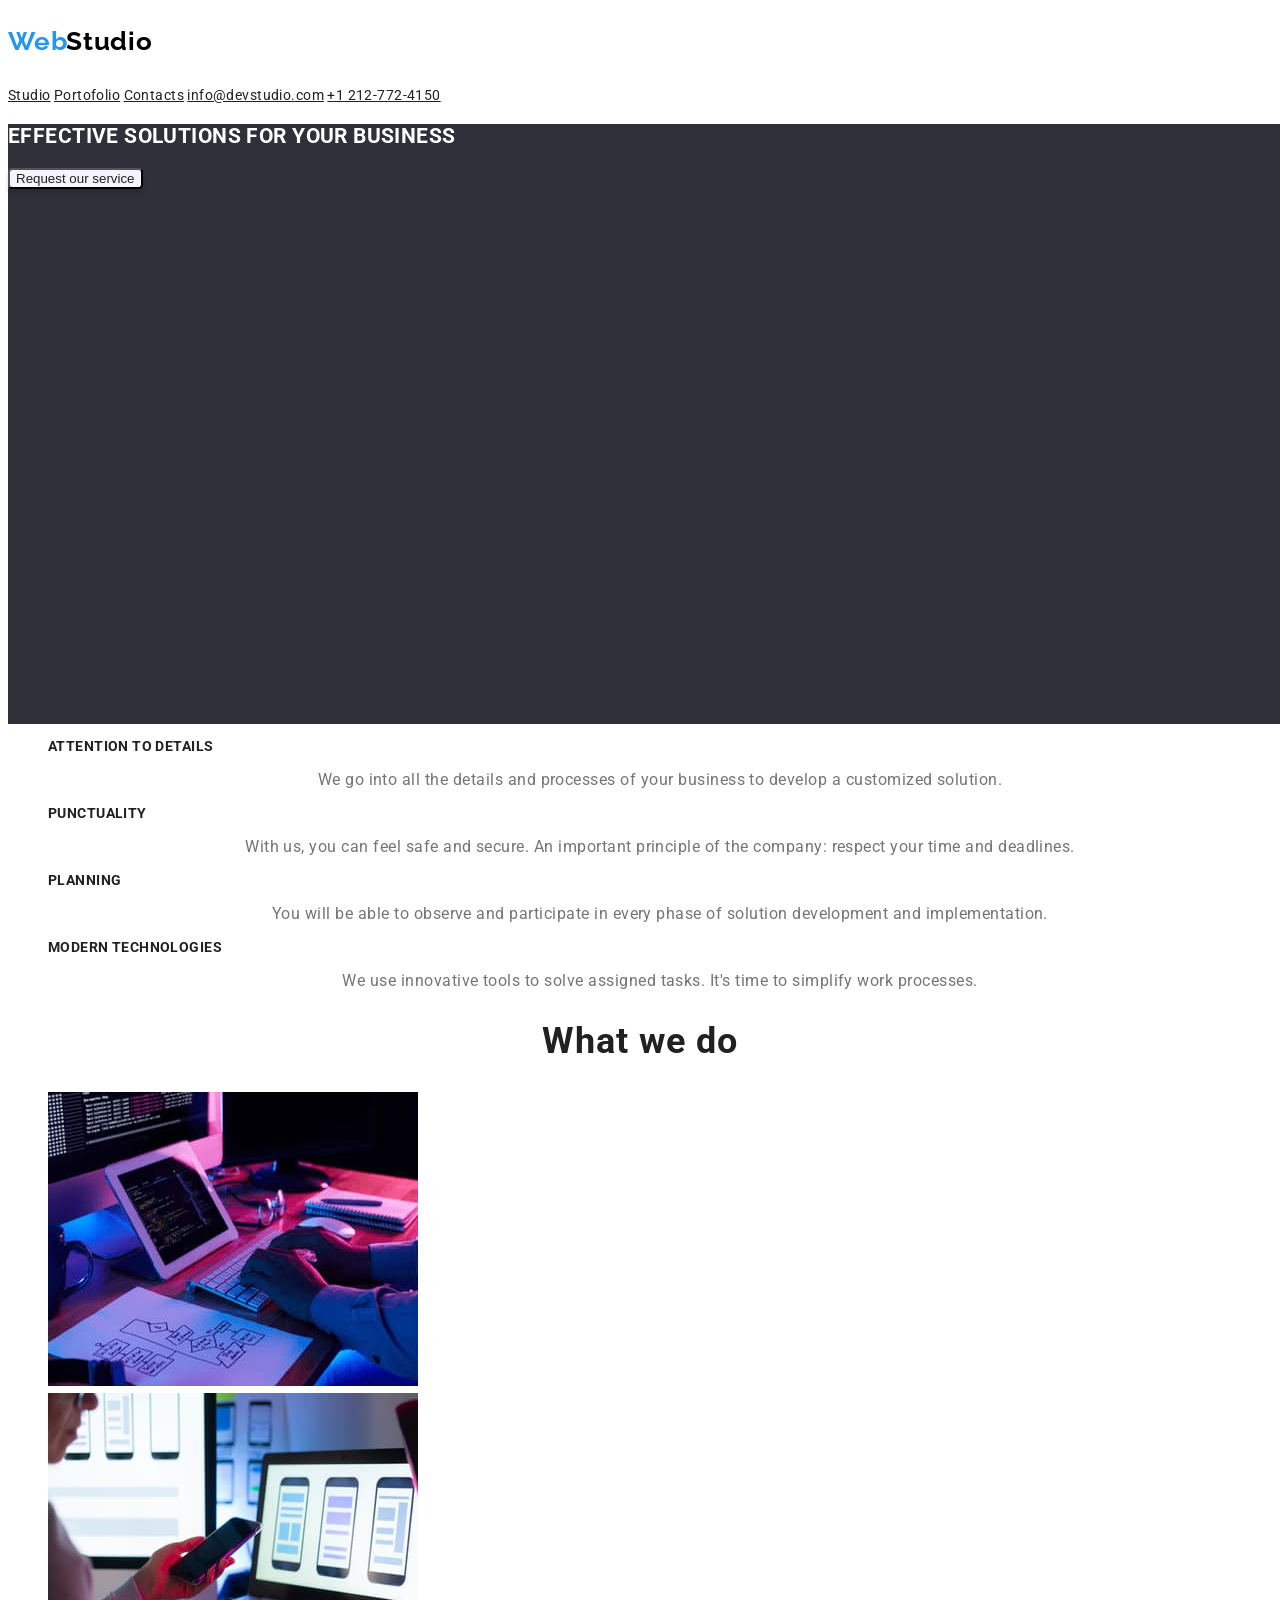
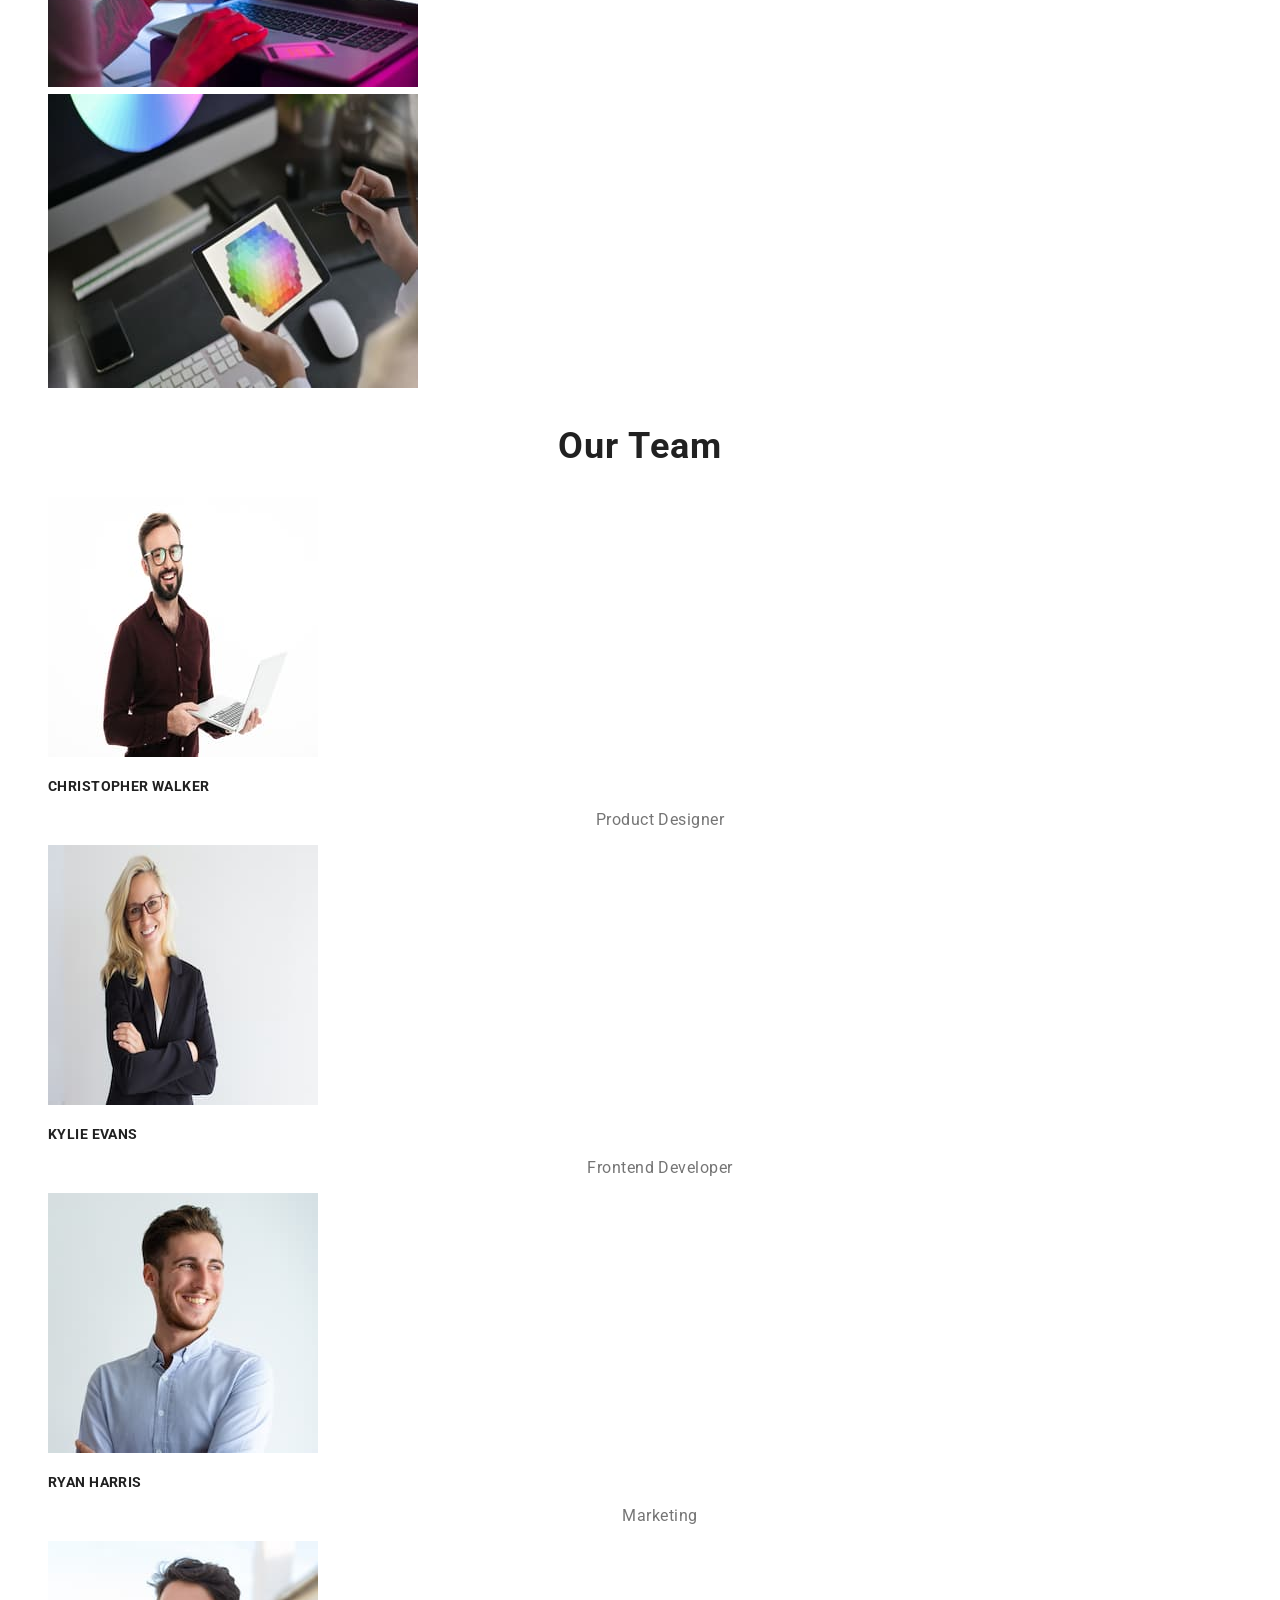
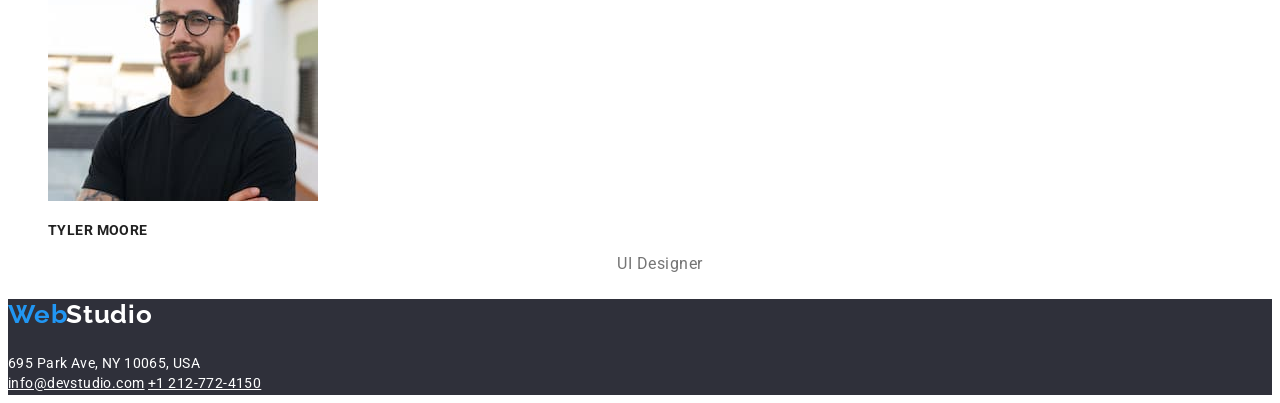
==== index.html @ c29b694b "add css files" ====
<!DOCTYPE html>
<html lang="en">
  <head>
    <meta charset="UTF-8" />
    <meta name="viewport" content="width=device-width, initial-scale=1.0" />
    <title>WebStudio</title>
    <link rel="stylesheet" href="./CSS/style.css" />
    <link rel="preconnect" href="https://fonts.googleapis.com" />
    <link rel="preconnect" href="https://fonts.gstatic.com" crossorigin />
    <link
      href="https://fonts.googleapis.com/css2?family=Roboto:wght@400;500;700;900&display=swap"
      rel="stylesheet"
    />
    <link rel="preconnect" href="https://fonts.googleapis.com" />
    <link rel="preconnect" href="https://fonts.gstatic.com" crossorigin />
    <link
      href="https://fonts.googleapis.com/css2?family=Raleway:wght@700&family=Roboto:wght@400;500;700;900&display=swap"
      rel="stylesheet"
    />
    <link rel="preconnect" href="https://fonts.googleapis.com" />
    <link rel="preconnect" href="https://fonts.gstatic.com" crossorigin />
  </head>

  <!--Top-line-section  -->
  <body>
    <header>
        <h3 class="logo">
          <span class="first-child"> Web </span>
          <span class="last-child">Studio </span>
        </h3>
      <nav class="nav-link"></nav>
        <a class="link" href="./index.html">Studio</a>
        <a class="link" href="./portofolio.html">Portofolio</a>
        <a class="link" href="#">Contacts</a>

        <a class="link" href="#">info@devstudio.com</a>
        <a class="link" href="+1212-772-4150"> +1 212-772-4150 </a>
      </nav>
    </header>

    <main>
      <section class="content-box">
        <h1 id="title" style="color: rgba(255, 255, 255, 1);">EFFECTIVE SOLUTIONS FOR YOUR BUSINESS</h1>
        <button type="button" class="button-service" style="color:rgba(33, 33, 33, 1);" >
          Request our service
        </button>
      </section>

      <!-- What-we-do-Section -->
      <section>
        <ul class="about-us">
          <li>
            <h3 class="list-title">ATTENTION TO DETAILS</h3>
            <p class="text" >
              We go into all the details and processes of your business to
              develop a customized solution.
            </p>
          </li>
          <li>
            <h3 class="list-title">PUNCTUALITY</h3>
            <p class="text">
              With us, you can feel safe and secure. An important principle of
              the company: respect your time and deadlines.
            </p>
          </li>
          <li>
            <h3 class="list-title">PLANNING</h3>
            <p class="text">
              You will be able to observe and participate in every phase of
              solution development and implementation.
            </p>
          </li>
          <li>
            <h3 class="list-title">MODERN TECHNOLOGIES</h3>
            <p class="text">
              We use innovative tools to solve assigned tasks. It's time to
              simplify work processes.
            </p>
          </li>
        </ul>
      </section>
      <section>
        <h2 class="subtitle">What we do</h2>
        <ul>
          <li>
            <img
              src="./images/box.1.jpg"
              alt="programmer"
              width="370"
              height="294"
            />
          </li>
          <li>
            <img
              class="images"
              src="./images/box.2.jpg"
              alt="mobile application"
              width="370"
              height="294"
            />
          </li>
          <li>
            <img
              class="images"
              src="./images/box.3.jpg"
              alt="color palette"
              width="370"
              height="294"
            />
          </li>
        </ul>
      </section>

      <!-- Our team section  -->

      <section>
        <h2 class="subtitle">Our Team</h2>
        <ul>
          <li>
            <img
              class="images"
              src="./images/christopher.jpg"
              alt="man With glasses"
              width="270"
              height="260"
            />
            <h3  class="list-title">Christopher Walker</h3>
            <p class="text">Product Designer</>
          </li>
          <li>
            <img
              class="images"
              src="./images/kylie.jpg"
              alt="woman With glasses"
              width="270"
              height="260"
            />
            <h3  class="list-title">Kylie Evans</h3>
            <p class="text">Frontend Developer</p>
          </li>
          <li>
            <img
              class="images"
              src="./images/ryan.jpg"
              alt="man with blue shirt"
              width="270"
              height="260"
            />
            <h3  class="list-title">Ryan Harris</h3>
            <p class="text">Marketing</p>
          </li>
          <li>
            <img
              class="images"
              src="./images/tyler.jpg"
              alt="man with black t-shirt"
              width="270"
              height="260"
            />
            <h3  class="list-title">Tyler Moore</h3>
            <p class="text">UI Designer</p>
          </li>
        </ul>
      </section>
    </main>

    <!-- Footer section -->

    <footer class="footer">
      <h3 class="logo-footer">
        <span class="web" style="color: rgba(33, 150, 243, 1);">Web</span>
        <span class="studio" style="color: rgba(255, 255, 255, 1)">Studio</span>
      </h3>
      <address class="info">695 Park Ave, NY 10065, USA</address>
      <a class="info" href="info@devstudio.com">info@devstudio.com</a>
      <a class="info" href="+1212-772-4150">+1 212-772-4150</a>
    </footer>
  </body>
</html>
---- CSS/style.css ----
body {
        font-family: Roboto;
        font-size: 14px;
        font-weight: 400;
        line-height: 24px;
        letter-spacing: 0.03em;
        text-align: left; ;
}
/* top-line-section */
.logo{
        font-family: Raleway;
            font-size: 26px;
            font-weight: 700;
            line-height: 31px;
            letter-spacing: 0.03em;
            text-align: left;
}
span:first-child {
    color: rgba(33, 150, 243, 1);
}
span:last-child {
    color: rgb(0, 0, 0);
    margin-left: -8px;
}

.nav-link {
        font-family: Roboto;
        font-size: 14px;
        font-weight: 500;
        line-height: px;
        letter-spacing: 0.02em;
}

.link {
    color: rgba(33, 33, 33, 1);
}
.link:hover, .link:focus {
    color: rgba(33, 150, 243, 1);
}

/* main-section-content */

.title {
        text-align: center;
        font-family: Roboto;
        font-size: 44 px;
        font-style: normal;
        font-weight: 900;
        line-height: 60px ;
        letter-spacing: 2.64px;
        text-transform: uppercase;
}

.content-box {
        background: rgba(47, 48, 58, 1);
        width: 1600px ;
        height: 600px ;
        top: 80px;
    }

.button-service {
        border-radius: 4px;
        box-shadow: 0px 4px 4px 0px rgba(0, 0, 0, 0.15);
        background-color: rgba(245, 244, 250, 1);
}
.button-service:hover, .button-service:focus {
        background-color: #2196F3; 
        color: rgba(255, 255, 255, 1); 
}

/* what-we-do-section */

li {
    list-style-type: none;
}
.list-title {
    color: #212121;
        font-family: Roboto;
        font-size: 14px;
        font-style: normal;
        font-weight: 700;
        line-height: normal;
        letter-spacing: 0.42px;
        text-transform: uppercase;
}

.text {
    color: #757575;
        font-family: Roboto;
        font-size: 14px;
        font-style: normal;
        font-weight: 400;
        line-height: 24px;
        /* 171.429% */
        letter-spacing: 0.42px;
}
.subtitle {
    color: #212121;
        text-align: center;
        font-family: Roboto;
        font-size: 36px;
        font-style: normal;
        font-weight: 700;
        line-height: normal;
        letter-spacing: 1.08px;
} 
.text {
    color: #757575;
        text-align: center;
        font-family: Roboto;
        font-size: 16px;
        font-style: normal;
        font-weight: 400;
        line-height: normal;
        letter-spacing: 0.48px;
}
.description {
    color: #212121;
        font-family: Roboto;
        font-size: 18px;
        font-style: normal;
        font-weight: 700;
        line-height: 36px;
        /* 200% */
        letter-spacing: 1.08px;
}
.images {
background: url(<path-to-image>), lightgray 50% / cover no-repeat;
}
 
/* footer-section */
.footer {
   background-color:  rgba(47, 48, 58, 1)
}
.logo-footer {
        font-family: Raleway;
        font-size: 26px;
        font-style: normal;
        font-weight: 700;
        line-height: normal;
        letter-spacing: 0.78px;
}

.info {
    color: rgba(255, 255, 255, 1);
        font-family: Roboto;
        font-size: 14px;
        font-style: normal;
        font-weight: 400;
        line-height: normal;
        letter-spacing: 0.42px;
    }
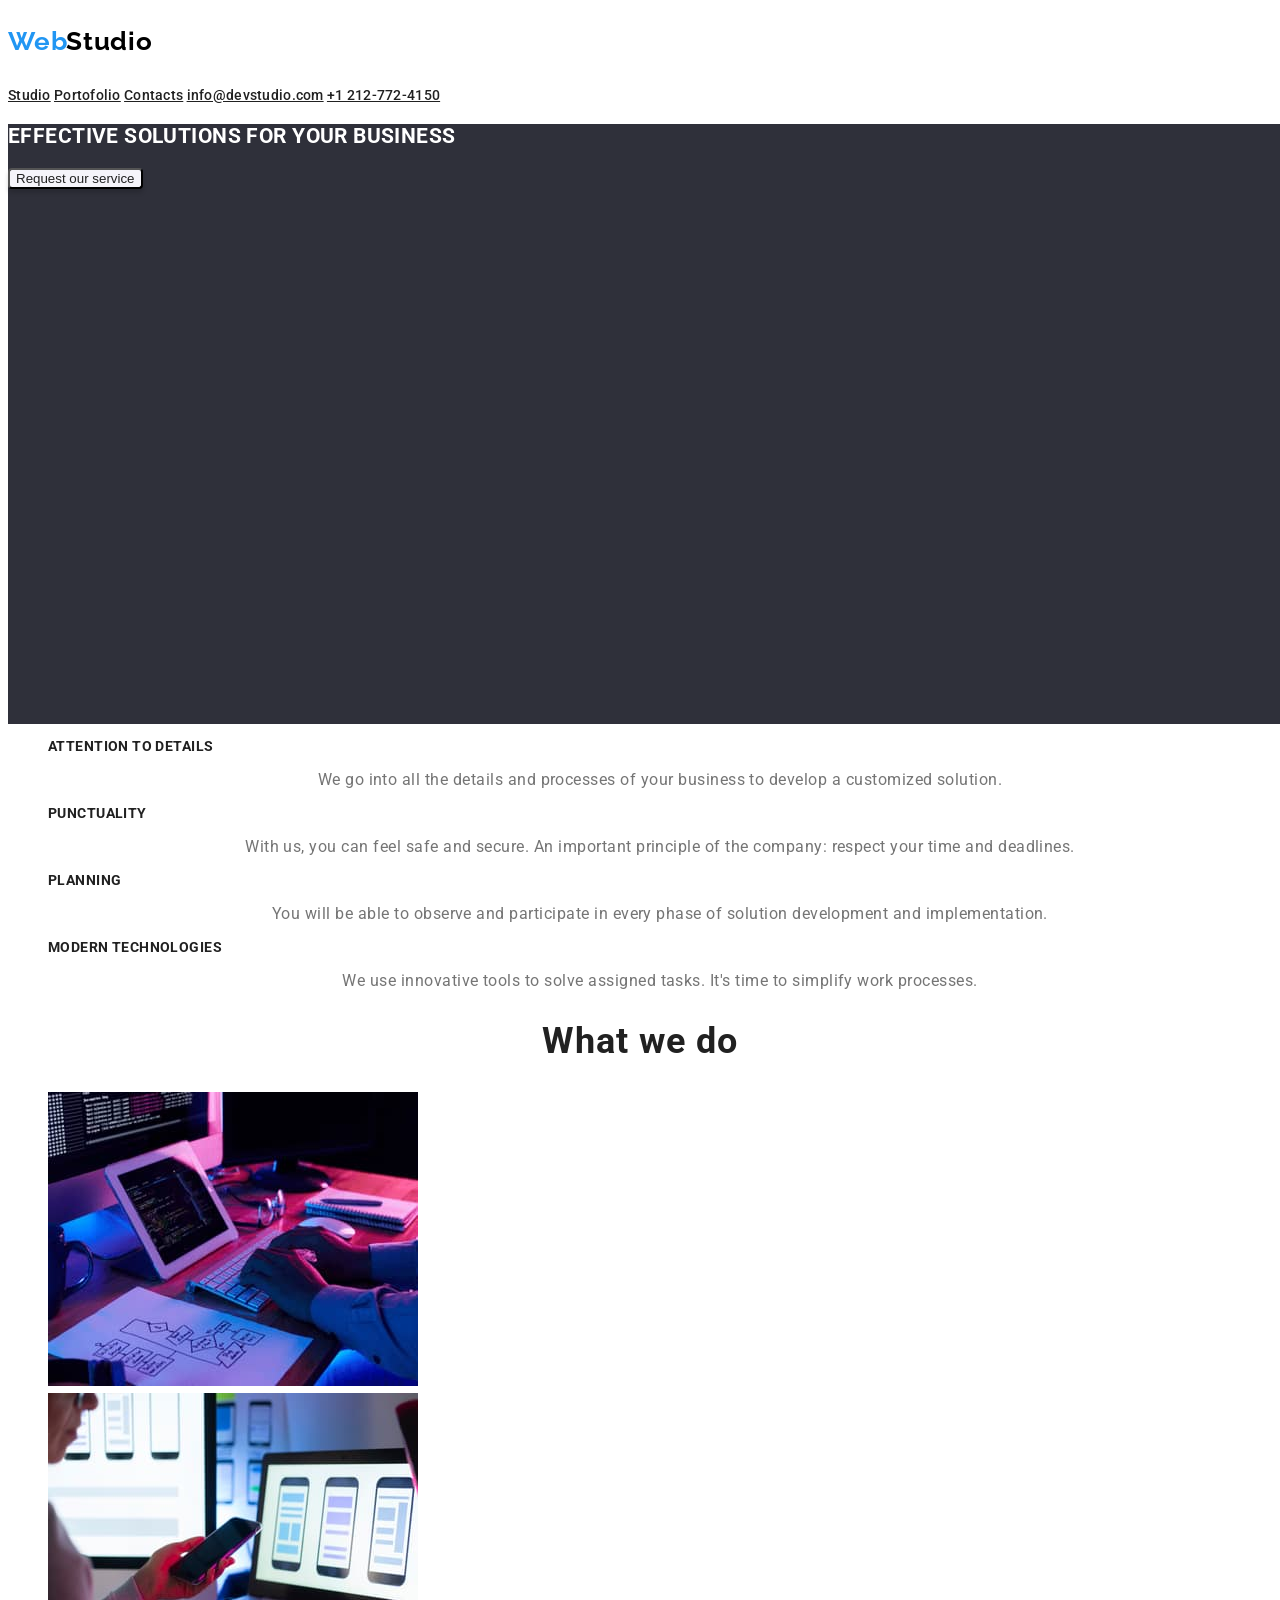
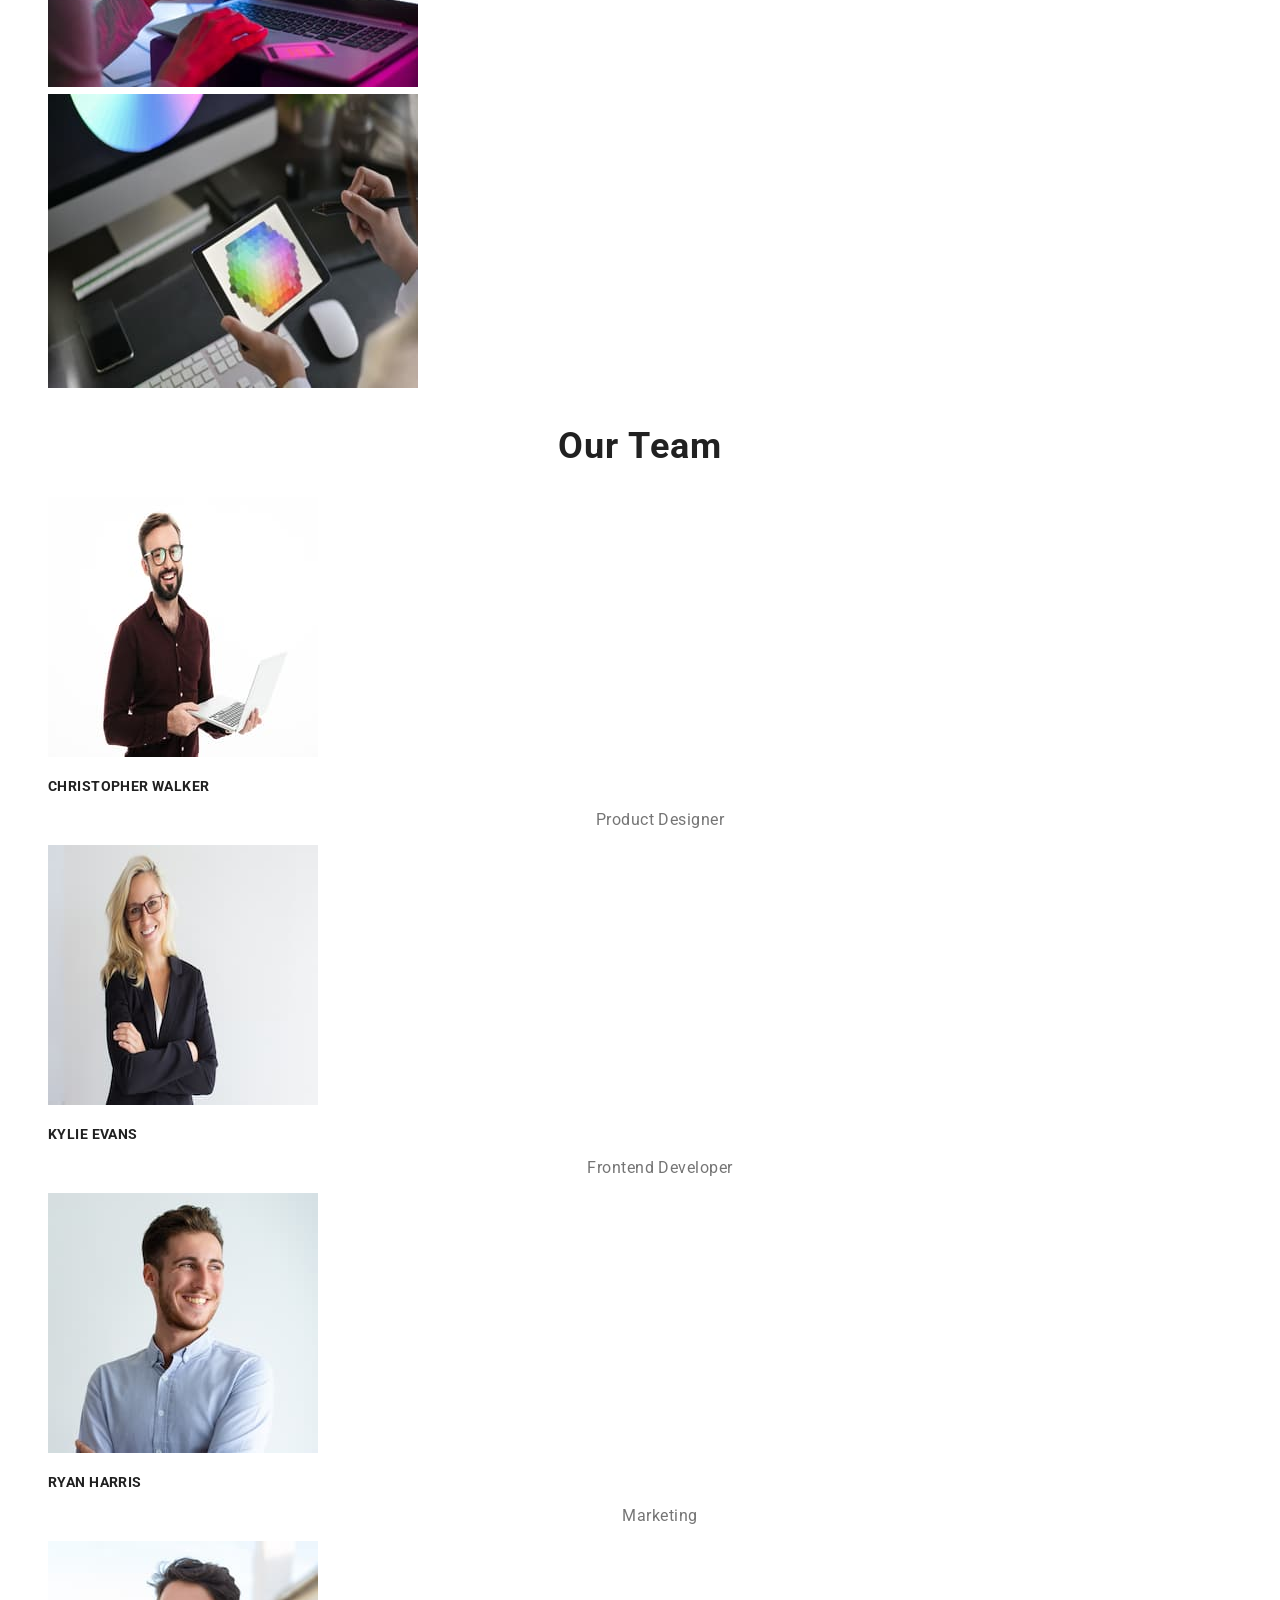
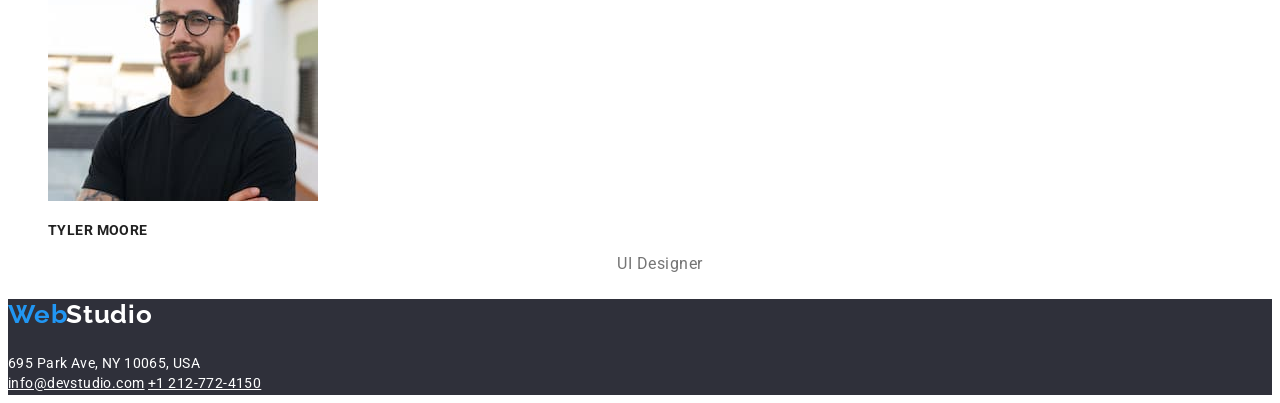
==== commit 573d5a54: "solved errors" ====
--- a/index.html
+++ b/index.html
@@ -24,11 +24,11 @@
   <!--Top-line-section  -->
   <body>
     <header>
-        <h3 class="logo">
-          <span class="first-child"> Web </span>
-          <span class="last-child">Studio </span>
-        </h3>
-      <nav class="nav-link"></nav>
+      <h3 class="logo">
+        <span class="first-child"> Web </span>
+        <span class="last-child">Studio </span>
+      </h3>
+      <nav class="nav-link">
         <a class="link" href="./index.html">Studio</a>
         <a class="link" href="./portofolio.html">Portofolio</a>
         <a class="link" href="#">Contacts</a>
@@ -40,8 +40,14 @@
 
     <main>
       <section class="content-box">
-        <h1 id="title" style="color: rgba(255, 255, 255, 1);">EFFECTIVE SOLUTIONS FOR YOUR BUSINESS</h1>
-        <button type="button" class="button-service" style="color:rgba(33, 33, 33, 1);" >
+        <h1 id="title" style="color: rgba(255, 255, 255, 1)">
+          EFFECTIVE SOLUTIONS FOR YOUR BUSINESS
+        </h1>
+        <button
+          type="button"
+          class="button-service"
+          style="color: rgba(33, 33, 33, 1)"
+        >
           Request our service
         </button>
       </section>
@@ -51,7 +57,7 @@
         <ul class="about-us">
           <li>
             <h3 class="list-title">ATTENTION TO DETAILS</h3>
-            <p class="text" >
+            <p class="text">
               We go into all the details and processes of your business to
               develop a customized solution.
             </p>
@@ -124,8 +130,8 @@
               width="270"
               height="260"
             />
-            <h3  class="list-title">Christopher Walker</h3>
-            <p class="text">Product Designer</>
+            <h3 class="list-title">Christopher Walker</h3>
+            <p class="text">Product Designer</p>
           </li>
           <li>
             <img
@@ -135,7 +141,7 @@
               width="270"
               height="260"
             />
-            <h3  class="list-title">Kylie Evans</h3>
+            <h3 class="list-title">Kylie Evans</h3>
             <p class="text">Frontend Developer</p>
           </li>
           <li>
@@ -146,7 +152,7 @@
               width="270"
               height="260"
             />
-            <h3  class="list-title">Ryan Harris</h3>
+            <h3 class="list-title">Ryan Harris</h3>
             <p class="text">Marketing</p>
           </li>
           <li>
@@ -157,7 +163,7 @@
               width="270"
               height="260"
             />
-            <h3  class="list-title">Tyler Moore</h3>
+            <h3 class="list-title">Tyler Moore</h3>
             <p class="text">UI Designer</p>
           </li>
         </ul>
@@ -168,7 +174,7 @@
 
     <footer class="footer">
       <h3 class="logo-footer">
-        <span class="web" style="color: rgba(33, 150, 243, 1);">Web</span>
+        <span class="web" style="color: rgba(33, 150, 243, 1)">Web</span>
         <span class="studio" style="color: rgba(255, 255, 255, 1)">Studio</span>
       </h3>
       <address class="info">695 Park Ave, NY 10065, USA</address>
--- a/CSS/style.css
+++ b/CSS/style.css
@@ -124,9 +124,6 @@
         /* 200% */
         letter-spacing: 1.08px;
 }
-.images {
-background: url(<path-to-image>), lightgray 50% / cover no-repeat;
-}
  
 /* footer-section */
 .footer {
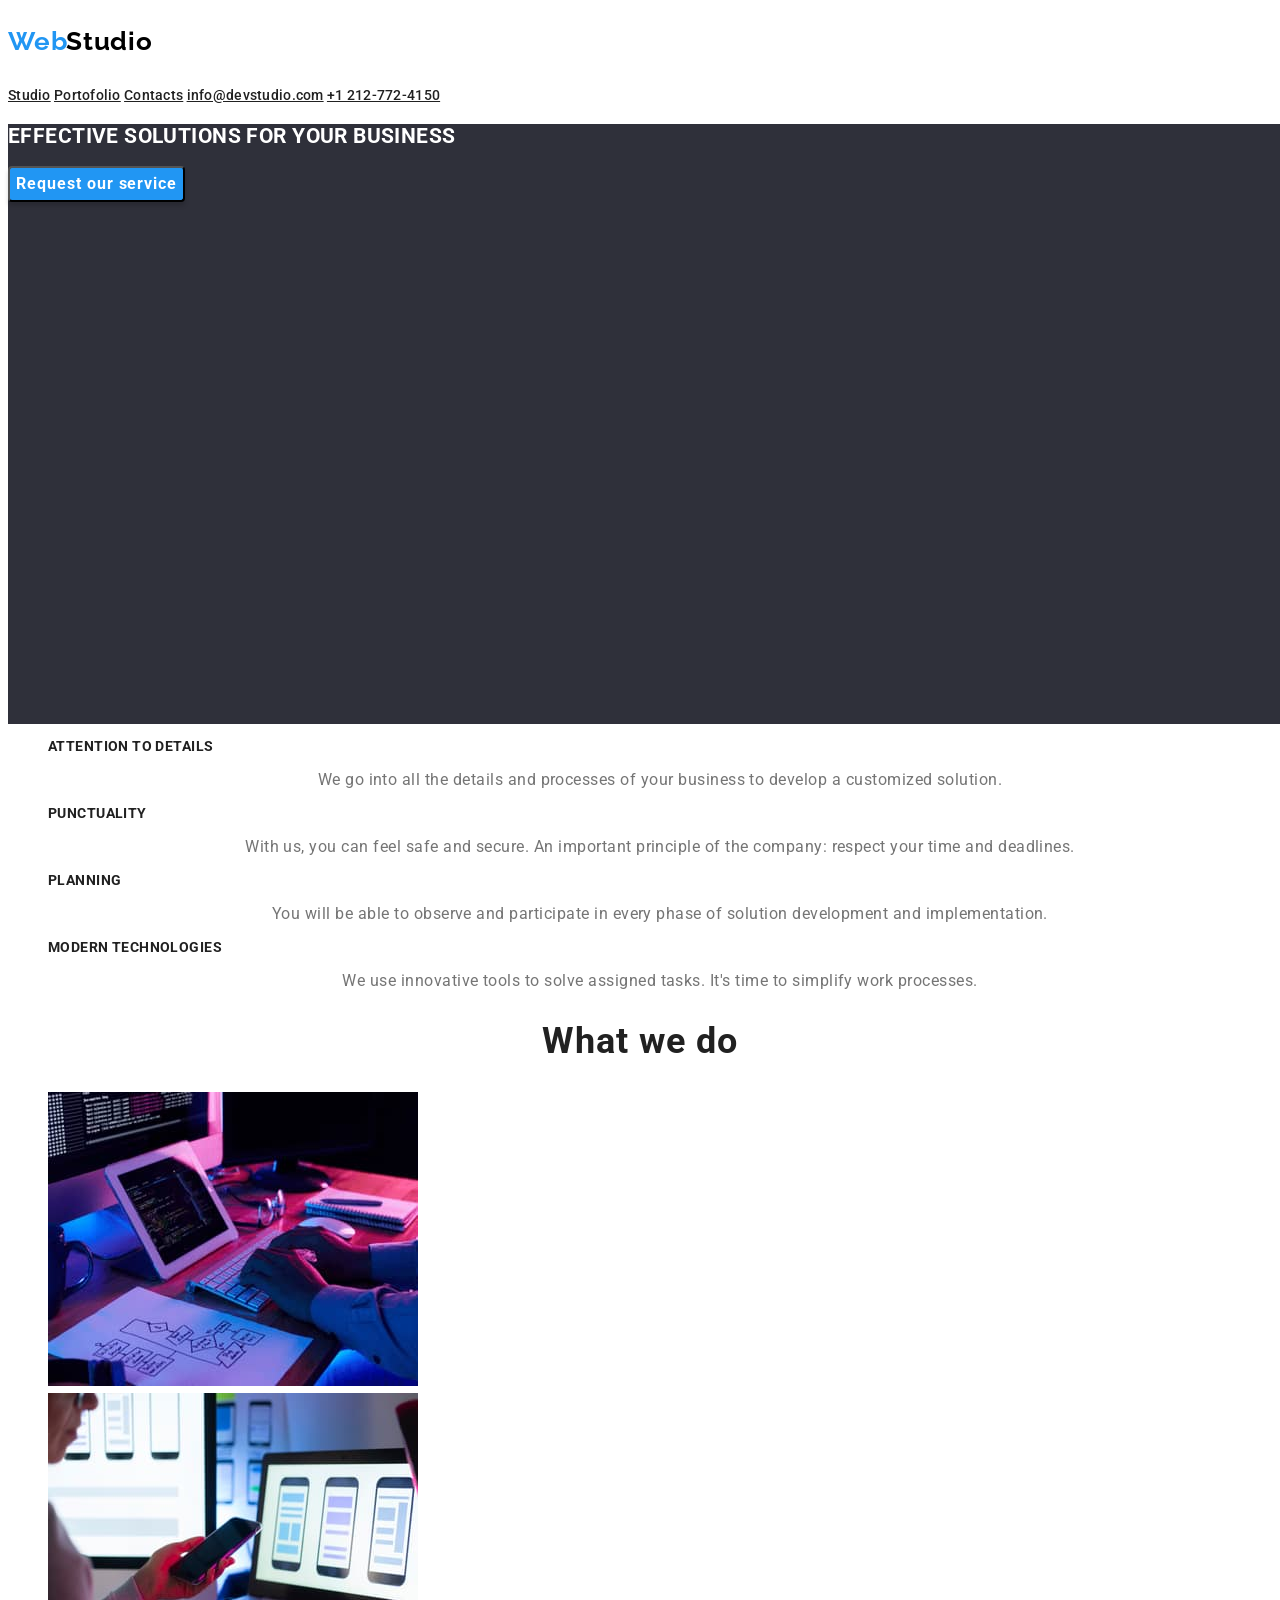
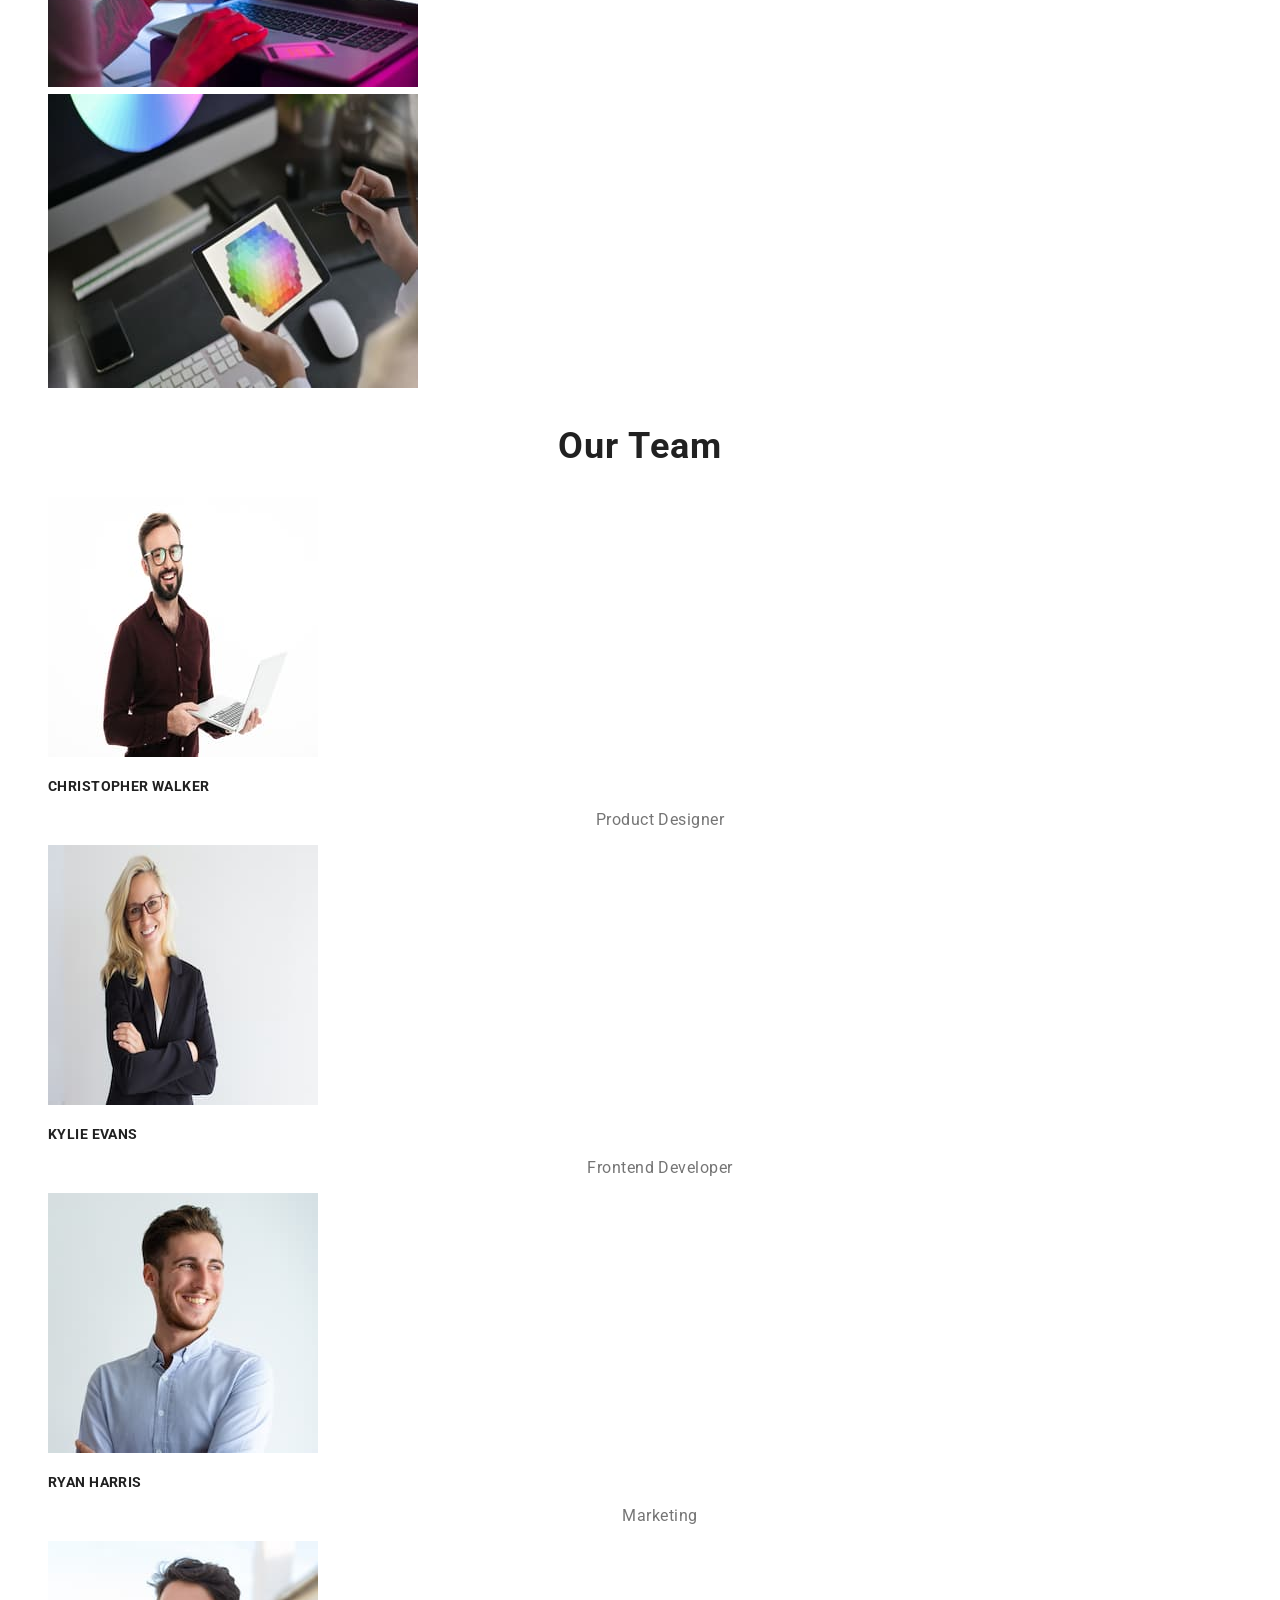
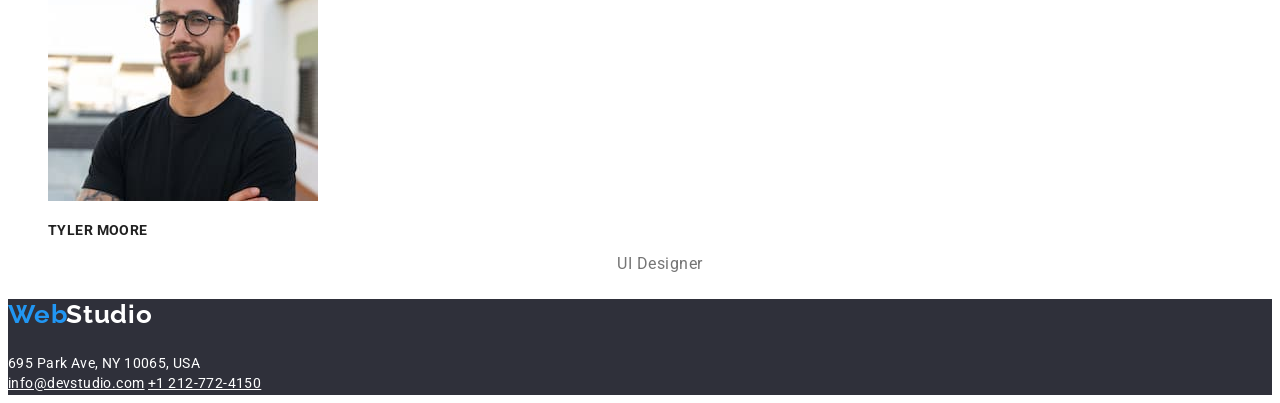
==== commit dde3de93: "add cursor" ====
--- a/index.html
+++ b/index.html
@@ -43,11 +43,7 @@
         <h1 id="title" style="color: rgba(255, 255, 255, 1)">
           EFFECTIVE SOLUTIONS FOR YOUR BUSINESS
         </h1>
-        <button
-          type="button"
-          class="button-service"
-          style="color: rgba(33, 33, 33, 1)"
-        >
+        <button type="button" class="button-request-service pointer">
           Request our service
         </button>
       </section>
--- a/CSS/style.css
+++ b/CSS/style.css
@@ -45,7 +45,7 @@
         font-family: Roboto;
         font-size: 44 px;
         font-style: normal;
-        font-weight: 900;
+        font-weight: 900;s
         line-height: 60px ;
         letter-spacing: 2.64px;
         text-transform: uppercase;
@@ -58,16 +58,27 @@
         top: 80px;
     }
 
-.button-service {
+.button-request-service {
         border-radius: 4px;
         box-shadow: 0px 4px 4px 0px rgba(0, 0, 0, 0.15);
-        background-color: rgba(245, 244, 250, 1);
+        background-color: rgba(33, 150, 243, 1);
+        color: rgba(255, 255, 255, 1);
+        text-align: center;
+        font-family: Roboto;
+        font-size: 16px;
+        font-style: normal;
+        font-weight: 700;
+        line-height: 30px;
+        /* 187.5% */
+        letter-spacing: 0.96px;
 }
 .button-service:hover, .button-service:focus {
-        background-color: #2196F3; 
-        color: rgba(255, 255, 255, 1); 
+        background-color:rgb(21, 113, 189); 
+        
 }
-
+.pointer {
+    cursor: pointer;
+}
 /* what-we-do-section */
 
 li {
@@ -126,6 +137,7 @@
 }
  
 /* footer-section */
+
 .footer {
    background-color:  rgba(47, 48, 58, 1)
 }
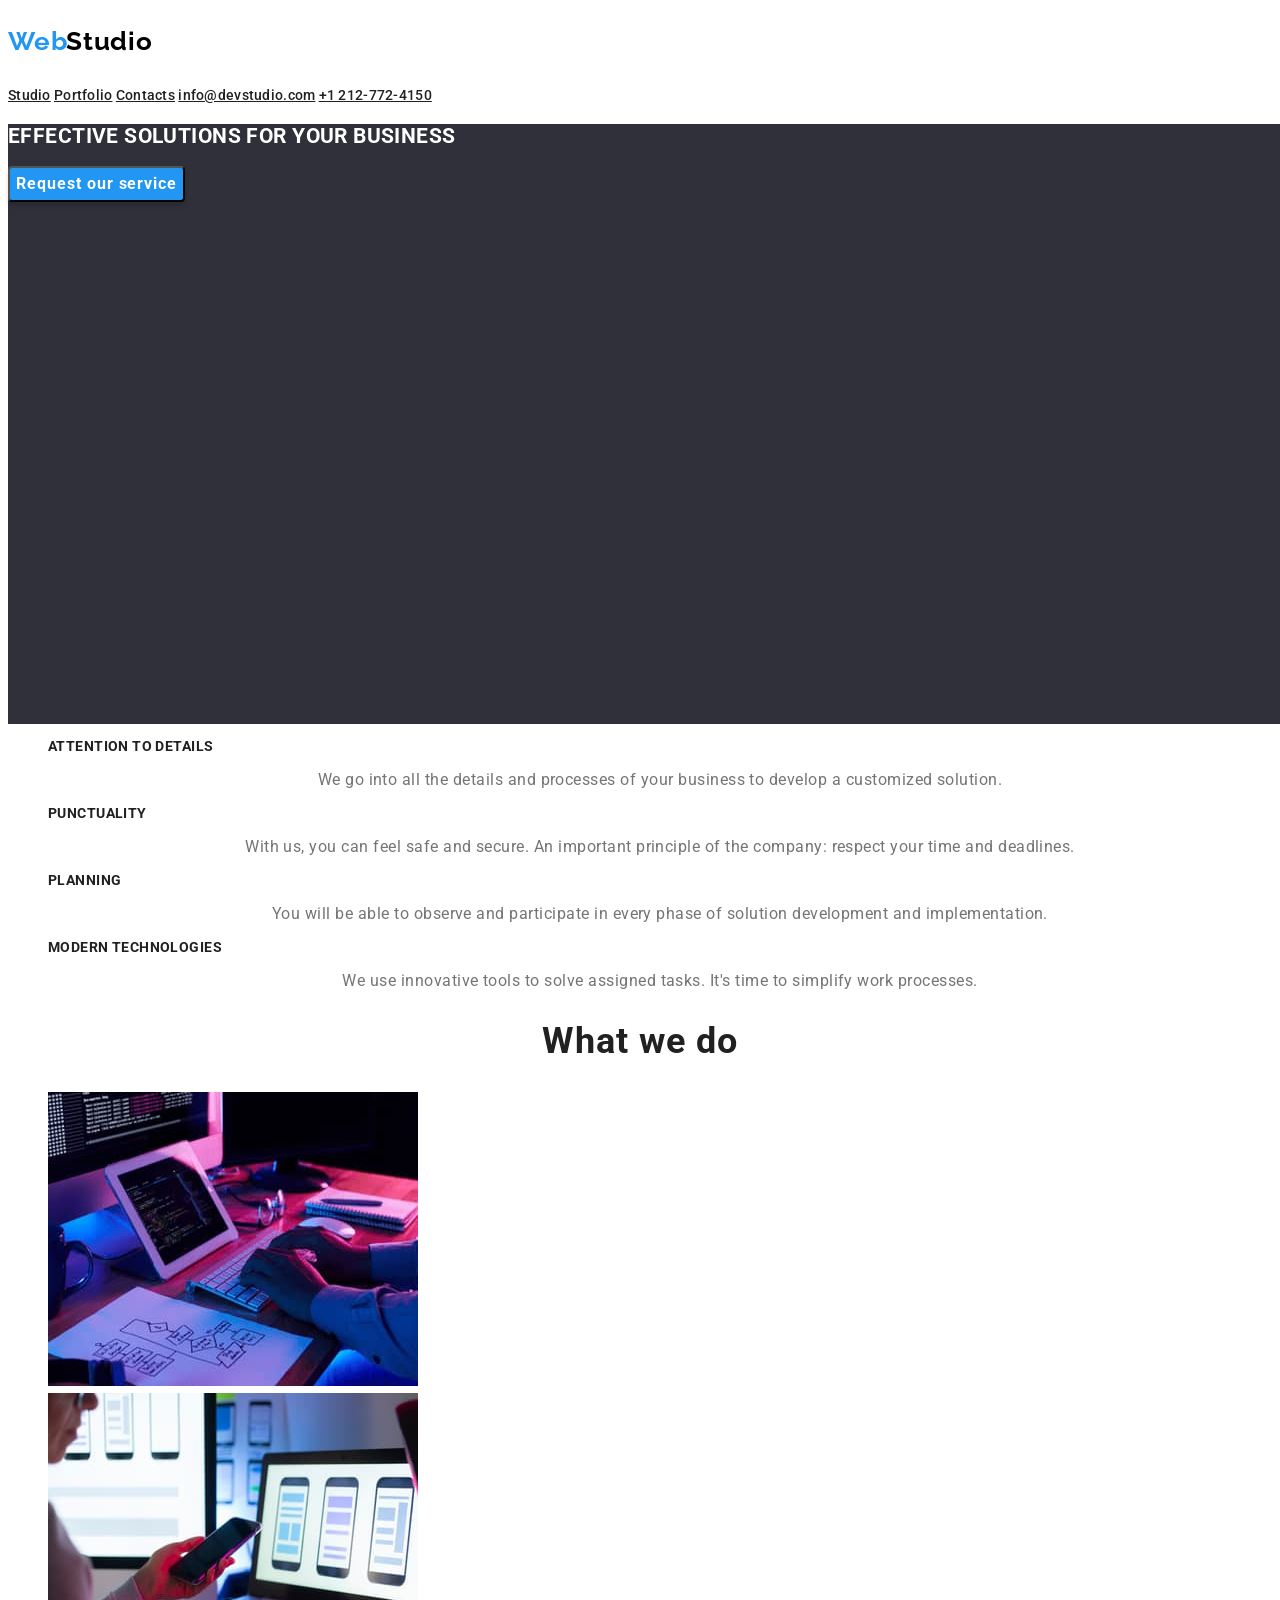
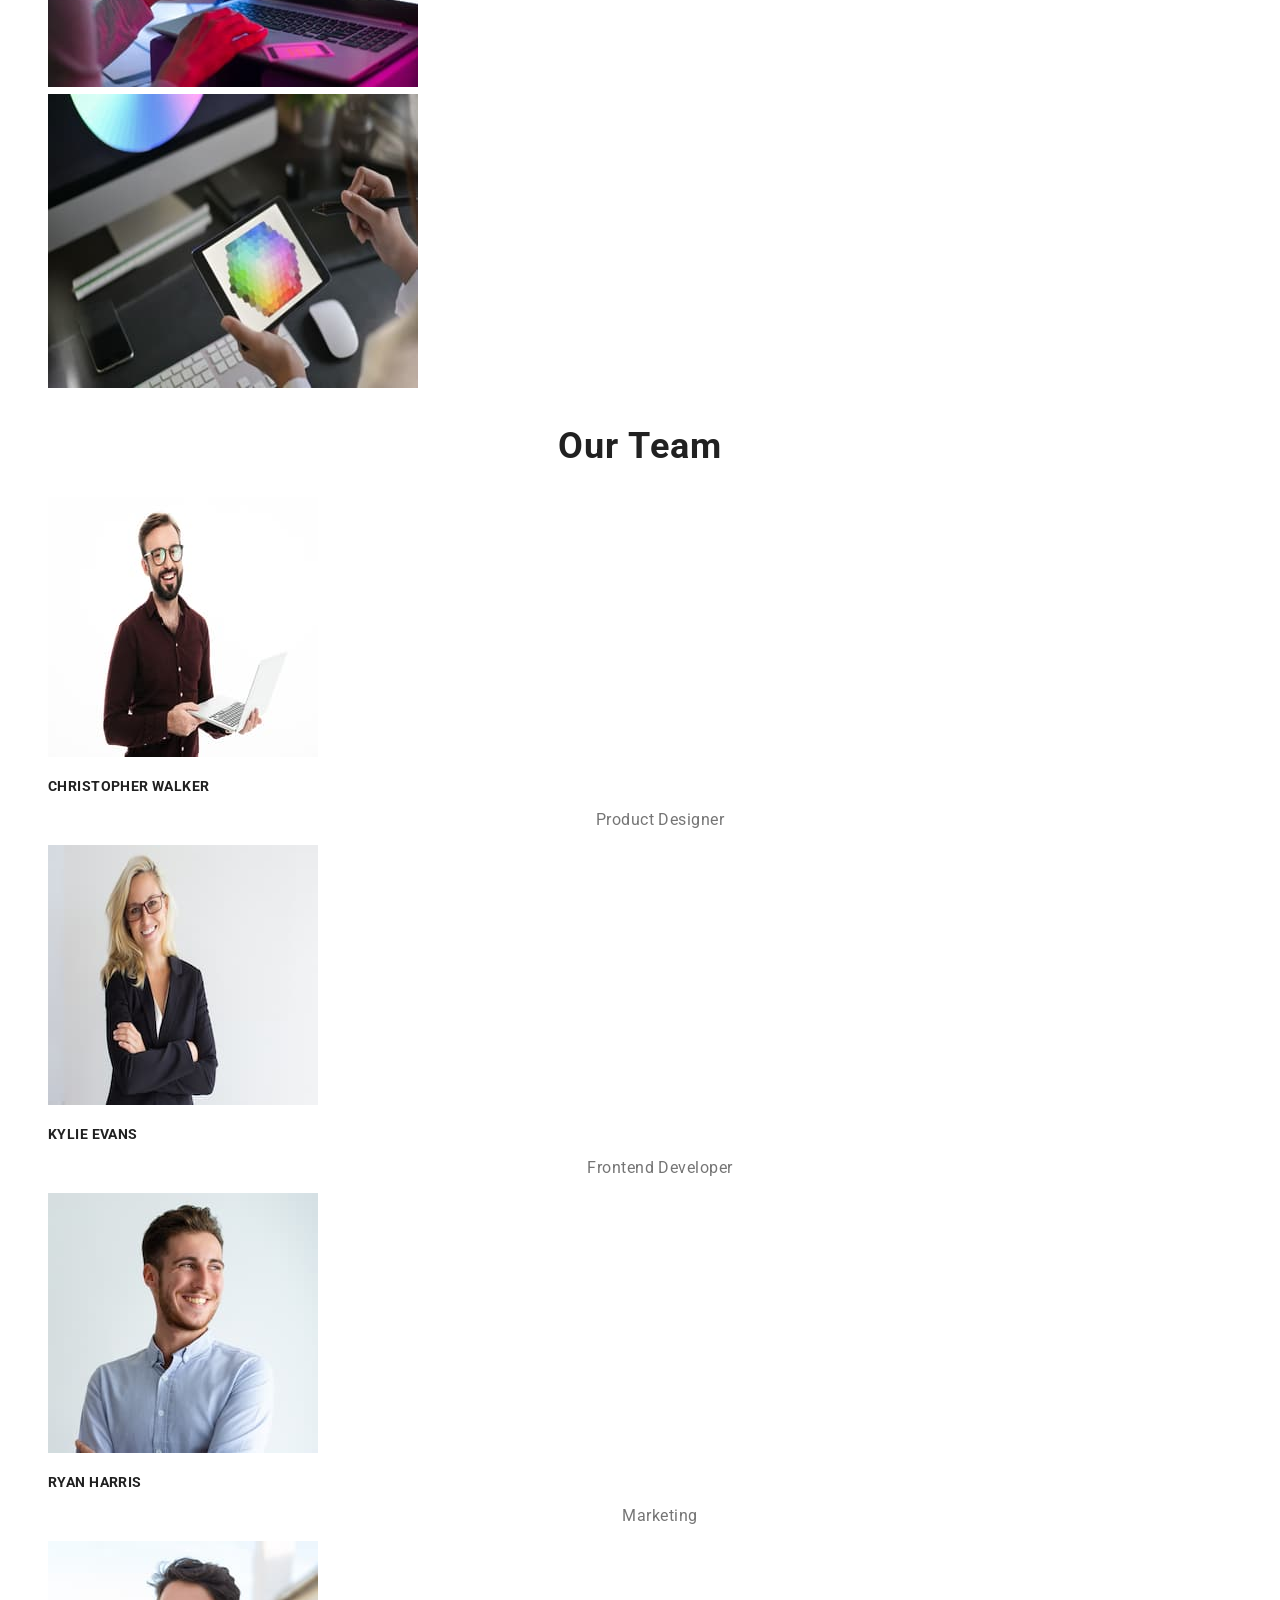
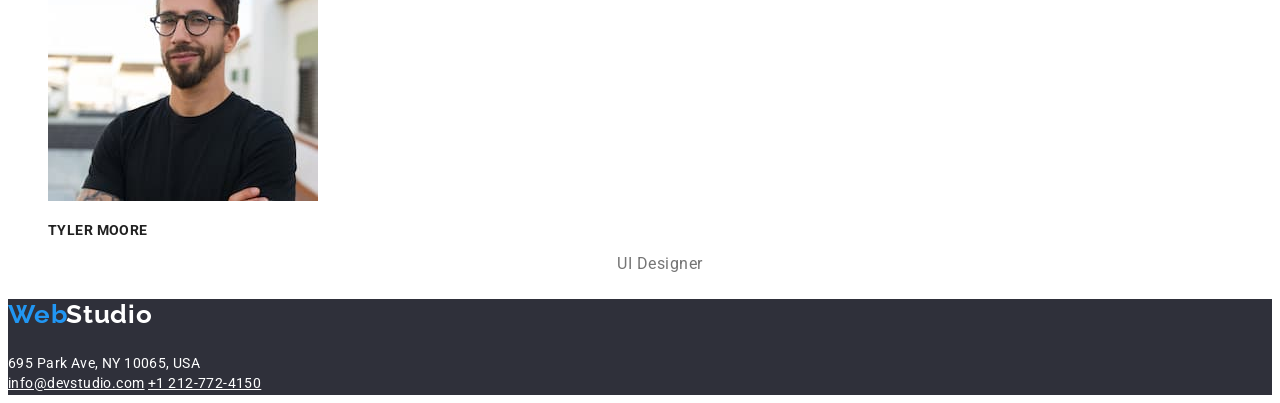
==== commit d7fd5f7e: "add edits" ====
--- a/index.html
+++ b/index.html
@@ -29,8 +29,8 @@
         <span class="last-child">Studio </span>
       </h3>
       <nav class="nav-link">
-        <a class="link" href="./index.html">Studio</a>
-        <a class="link" href="./portofolio.html">Portofolio</a>
+        <a class="link" href="index.html">Studio</a>
+        <a class="link" href="portfolio.html">Portfolio</a>
         <a class="link" href="#">Contacts</a>
 
         <a class="link" href="#">info@devstudio.com</a>
--- a/CSS/style.css
+++ b/CSS/style.css
@@ -31,9 +31,10 @@
         letter-spacing: 0.02em;
 }
 
-.link {
+.link{
     color: rgba(33, 33, 33, 1);
 }
+
 .link:hover, .link:focus {
     color: rgba(33, 150, 243, 1);
 }
@@ -45,9 +46,7 @@
         font-family: Roboto;
         font-size: 44 px;
         font-style: normal;
-        font-weight: 900;s
-        line-height: 60px ;
-        letter-spacing: 2.64px;
+        font-weight: 900;
         text-transform: uppercase;
 }
 
@@ -72,7 +71,7 @@
         /* 187.5% */
         letter-spacing: 0.96px;
 }
-.button-service:hover, .button-service:focus {
+.button-request-service:hover, .button-service:focus {
         background-color:rgb(21, 113, 189); 
         
 }
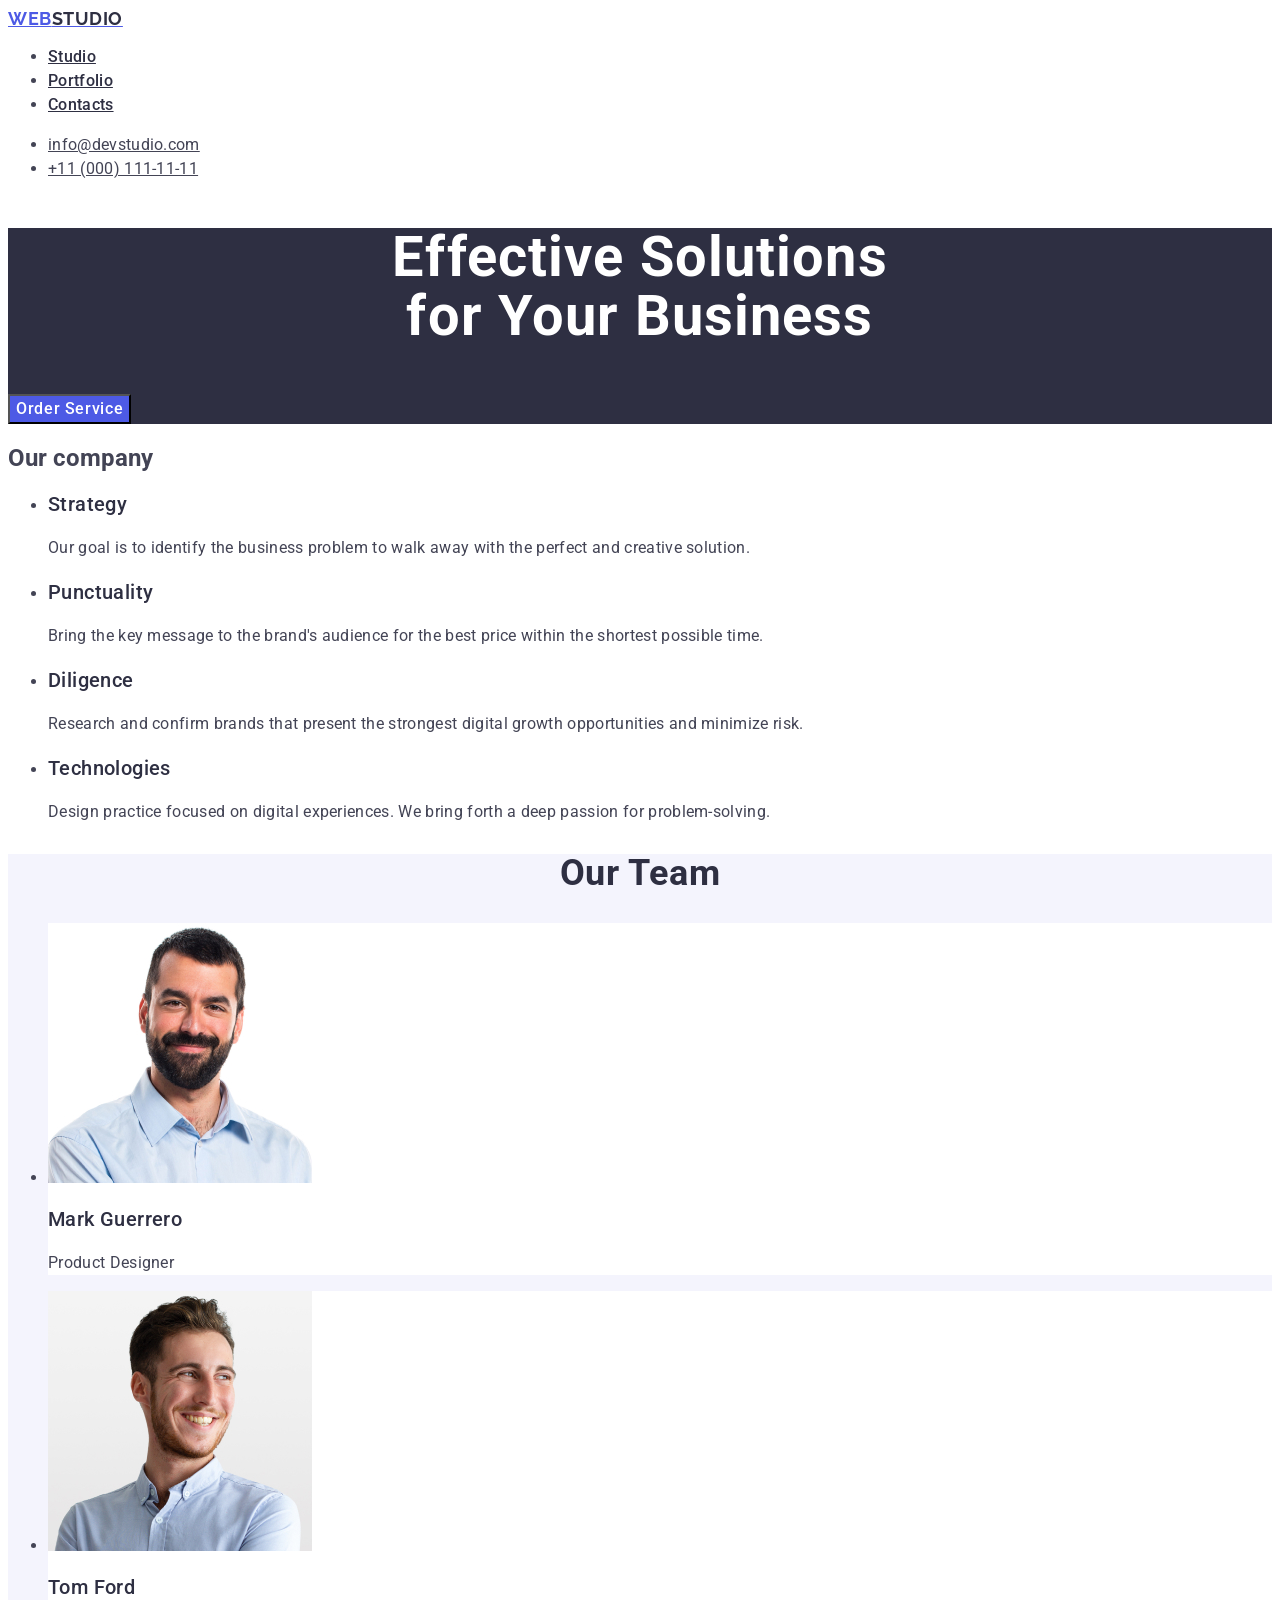
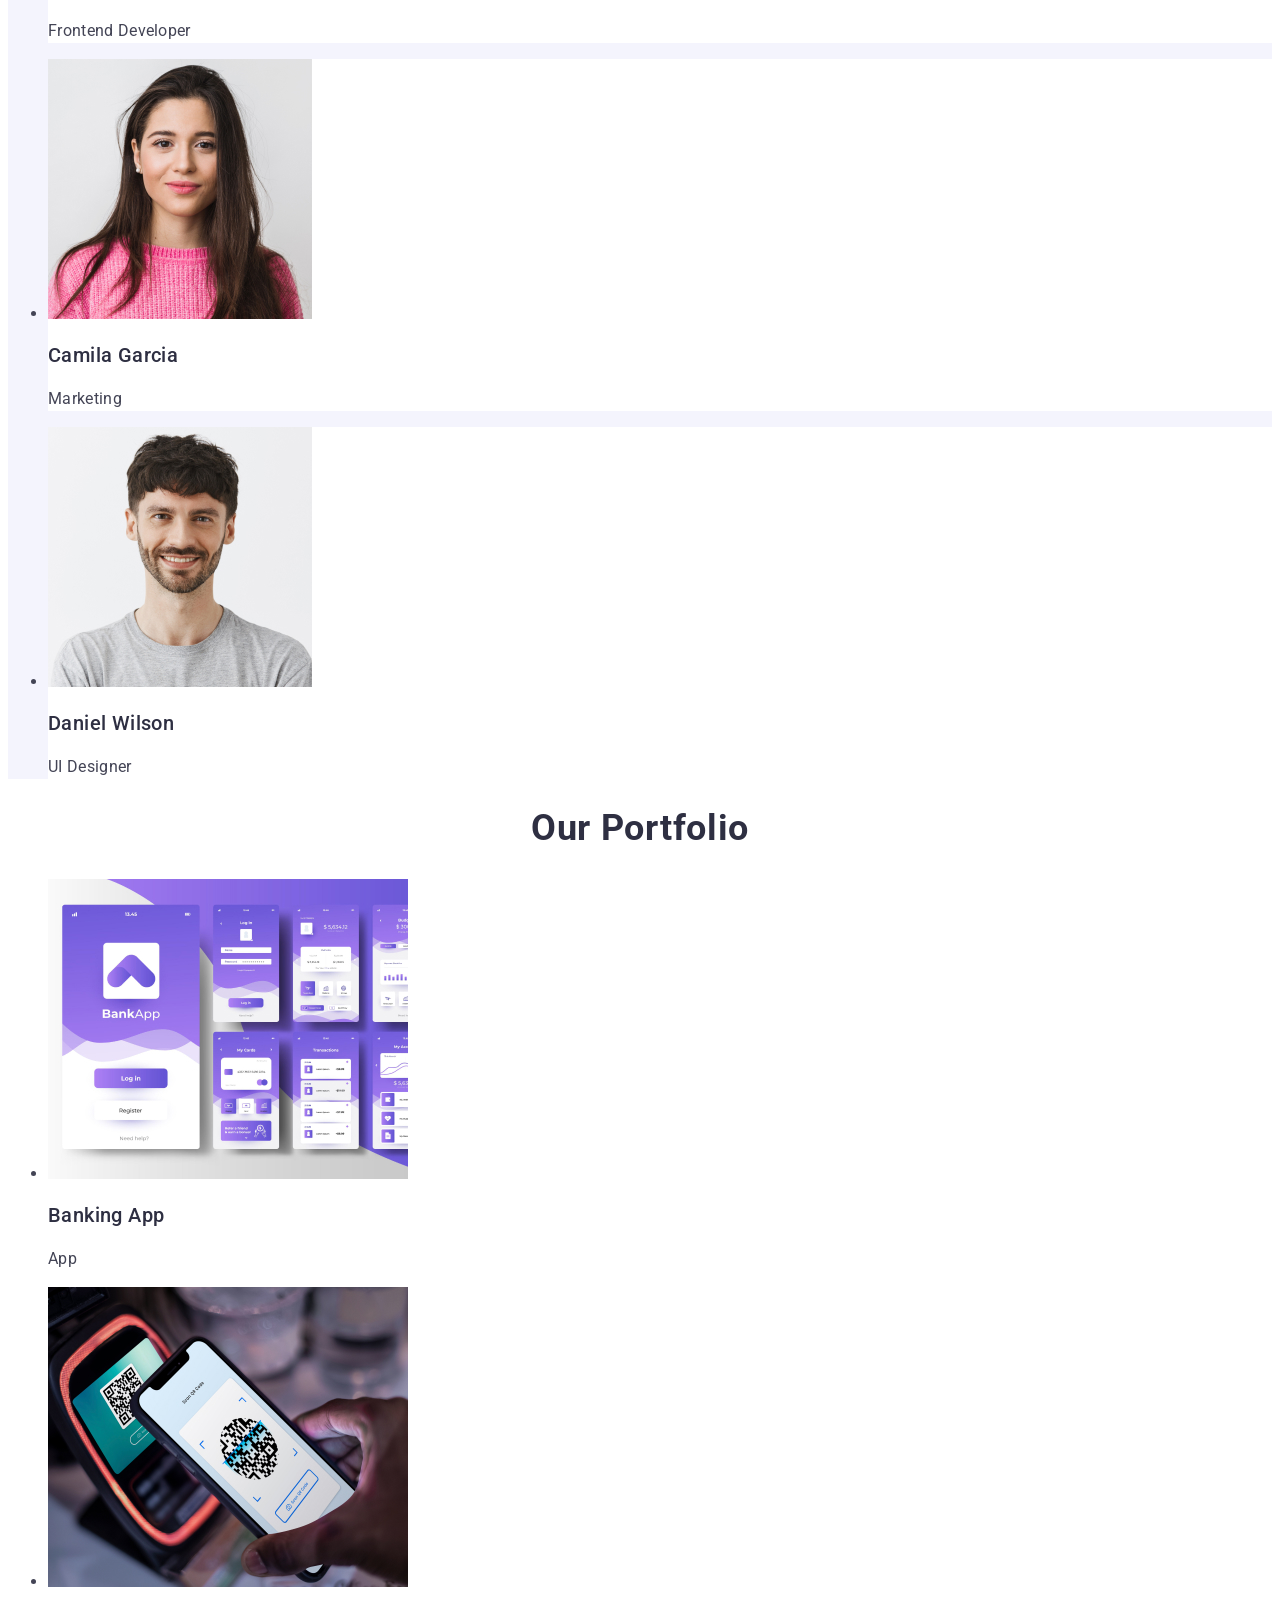
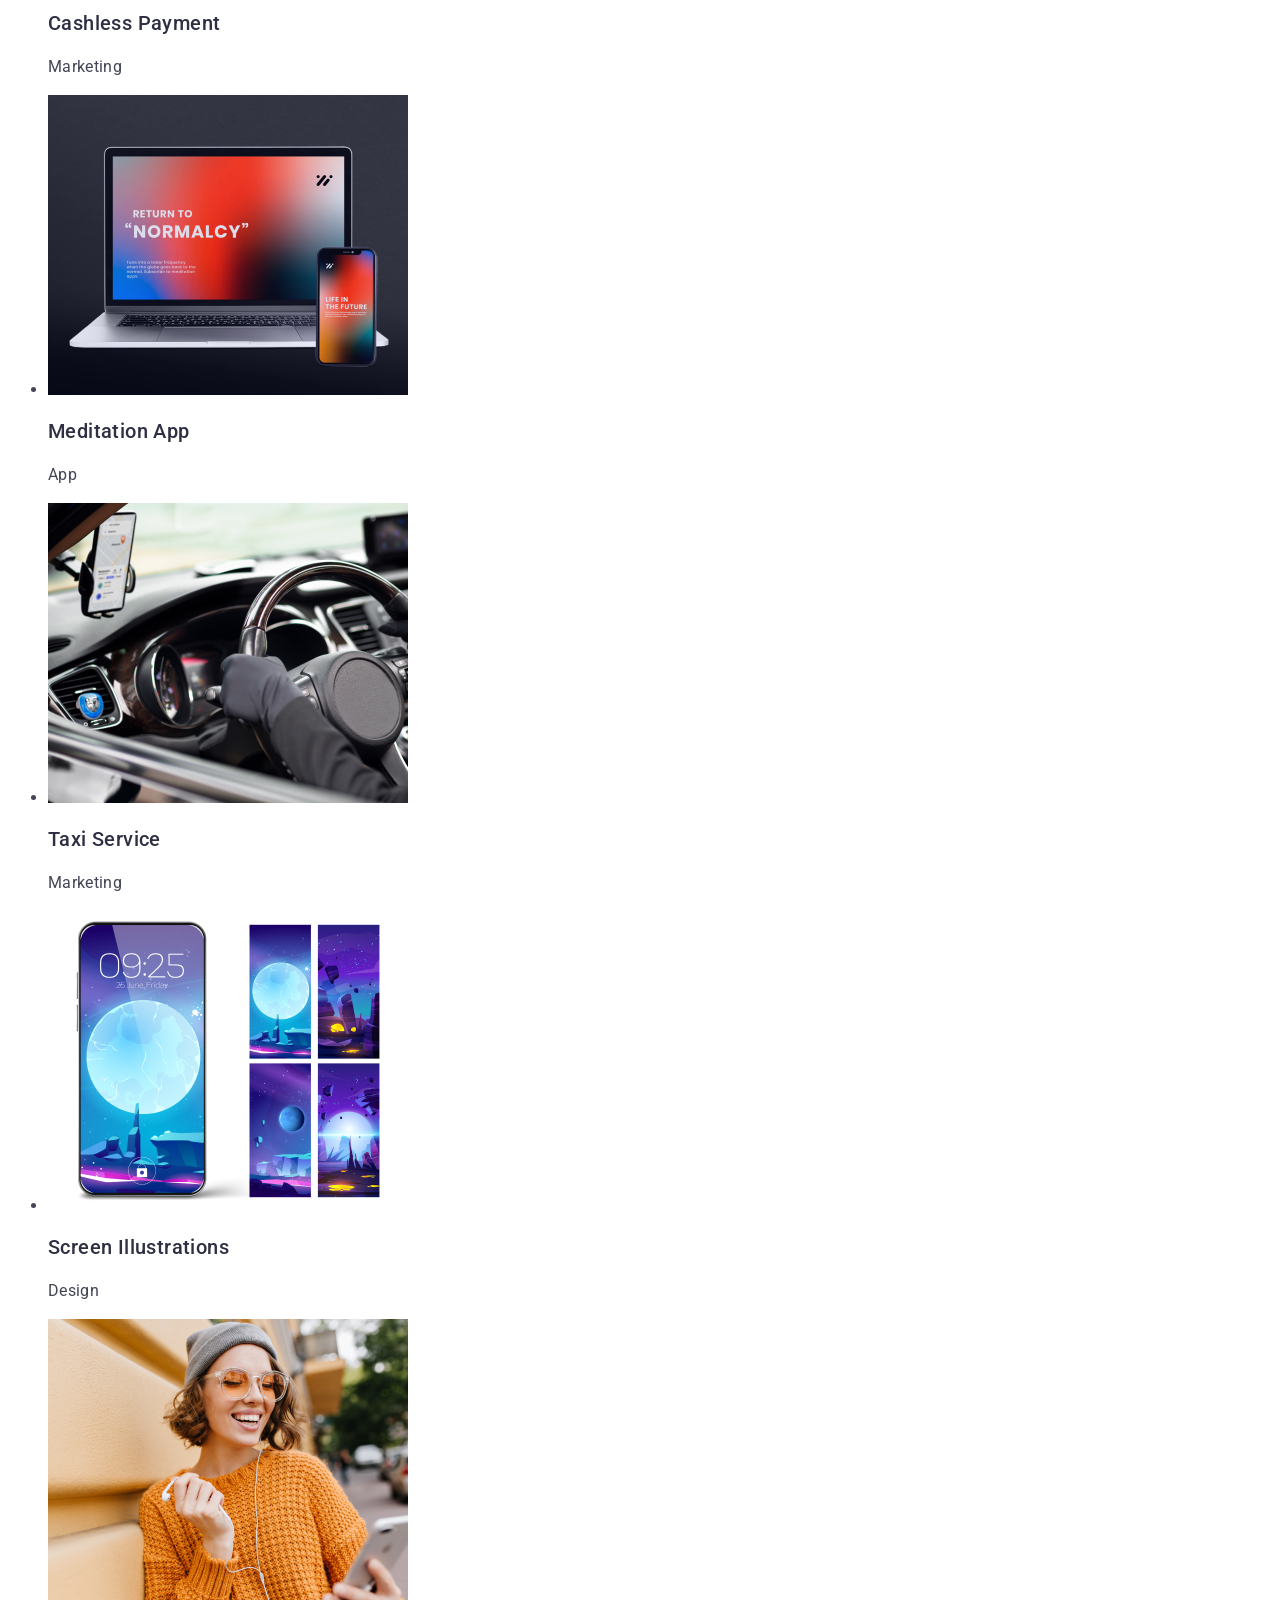
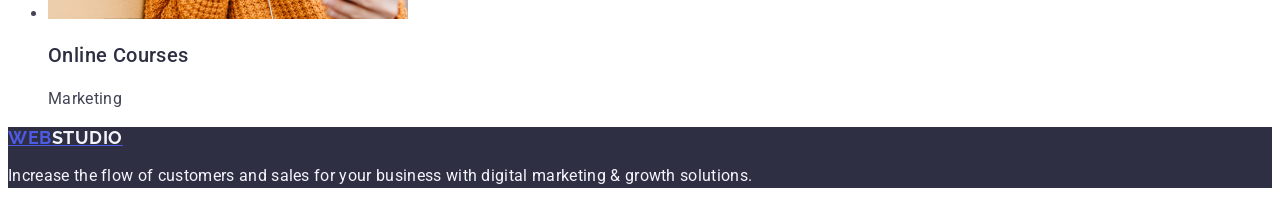
==== commit b7f6efc4: "new markup added" ====
--- a/index.html
+++ b/index.html
@@ -3,179 +3,184 @@
   <head>
     <meta charset="UTF-8" />
     <meta name="viewport" content="width=device-width, initial-scale=1.0" />
-    <title>WebStudio</title>
-    <link rel="stylesheet" href="./CSS/style.css" />
+    <link rel="stylesheet" href="./css/styles.css" />
     <link rel="preconnect" href="https://fonts.googleapis.com" />
     <link rel="preconnect" href="https://fonts.gstatic.com" crossorigin />
     <link
-      href="https://fonts.googleapis.com/css2?family=Roboto:wght@400;500;700;900&display=swap"
+      href="https://fonts.googleapis.com/css2?family=Roboto:ital,wght@0,100;0,300;0,400;0,500;0,700;0,900;1,100;1,300;1,400;1,500;1,700;1,900&display=swap"
       rel="stylesheet"
     />
     <link rel="preconnect" href="https://fonts.googleapis.com" />
     <link rel="preconnect" href="https://fonts.gstatic.com" crossorigin />
     <link
-      href="https://fonts.googleapis.com/css2?family=Raleway:wght@700&family=Roboto:wght@400;500;700;900&display=swap"
+      href="https://fonts.googleapis.com/css2?family=Raleway:ital,wght@0,100..900;1,100..900&family=Roboto:ital,wght@0,100;0,300;0,400;0,500;0,700;0,900;1,100;1,300;1,400;1,500;1,700;1,900&display=swap"
       rel="stylesheet"
     />
-    <link rel="preconnect" href="https://fonts.googleapis.com" />
-    <link rel="preconnect" href="https://fonts.gstatic.com" crossorigin />
+    <title>WebStudioGheorgheAnca</title>
   </head>
-
-  <!--Top-line-section  -->
   <body>
     <header>
-      <h3 class="logo">
-        <span class="first-child"> Web </span>
-        <span class="last-child">Studio </span>
-      </h3>
-      <nav class="nav-link">
-        <a class="link" href="index.html">Studio</a>
-        <a class="link" href="portfolio.html">Portfolio</a>
-        <a class="link" href="#">Contacts</a>
-
-        <a class="link" href="#">info@devstudio.com</a>
-        <a class="link" href="+1212-772-4150"> +1 212-772-4150 </a>
+      <!-- top line -->
+      <nav>
+        <a href="./index.html" class="logo">
+          Web<span class="logo2">Studio</span>
+        </a>
+        <ul>
+          <li>
+            <a href="./index.html" target="_blank" class="link">Studio</a>
+          </li>
+          <li><a href="" target="_blank" class="link">Portfolio</a></li>
+          <li><a href="" target="_blank" class="link"> Contacts</a></li>
+        </ul>
       </nav>
+      <address class="info">
+        <ul>
+          <li>
+            <a href="mailto:info@devstudio.com" class="contacts">
+              info@devstudio.com
+            </a>
+          </li>
+          <li>
+            <a href="tel:+110001111111" class="contacts">
+              +11 (000) 111-11-11
+            </a>
+          </li>
+        </ul>
+      </address>
     </header>
 
     <main>
-      <section class="content-box">
-        <h1 id="title" style="color: rgba(255, 255, 255, 1)">
-          EFFECTIVE SOLUTIONS FOR YOUR BUSINESS
+      <!--section1-->
+      <section class="hero">
+        <h1 class="headline">
+          Effective Solutions <br />
+          for Your Business
         </h1>
-        <button type="button" class="button-request-service pointer">
-          Request our service
-        </button>
+        <button type="button" class="order">Order Service</button>
       </section>
 
-      <!-- What-we-do-Section -->
+      <!--section 2 about us-->
       <section>
-        <ul class="about-us">
+        <h2 class="subheading-one">Our company</h2>
+        <ul>
           <li>
-            <h3 class="list-title">ATTENTION TO DETAILS</h3>
-            <p class="text">
-              We go into all the details and processes of your business to
-              develop a customized solution.
+            <h3 class="section-head">Strategy</h3>
+            <p class="description">
+              Our goal is to identify the business problem to walk away with the
+              perfect and creative solution.
             </p>
           </li>
           <li>
-            <h3 class="list-title">PUNCTUALITY</h3>
-            <p class="text">
-              With us, you can feel safe and secure. An important principle of
-              the company: respect your time and deadlines.
+            <h3 class="section-head">Punctuality</h3>
+            <p class="description">
+              Bring the key message to the brand's audience for the best price
+              within the shortest possible time.
             </p>
           </li>
           <li>
-            <h3 class="list-title">PLANNING</h3>
-            <p class="text">
-              You will be able to observe and participate in every phase of
-              solution development and implementation.
+            <h3 class="section-head">Diligence</h3>
+            <p class="description">
+              Research and confirm brands that present the strongest digital
+              growth opportunities and minimize risk.
             </p>
           </li>
           <li>
-            <h3 class="list-title">MODERN TECHNOLOGIES</h3>
-            <p class="text">
-              We use innovative tools to solve assigned tasks. It's time to
-              simplify work processes.
+            <h3 class="section-head">Technologies</h3>
+            <p class="description">
+              Design practice focused on digital experiences. We bring forth a
+              deep passion for problem-solving.
             </p>
           </li>
         </ul>
       </section>
-      <section>
-        <h2 class="subtitle">What we do</h2>
+
+      <!--section 3 our team -->
+      <section class="our-team">
+        <h2 class="subheading">Our Team</h2>
         <ul>
-          <li>
+          <li class="card-bg">
+            <img src="./images/team1.jpg" alt="Product Designer" width="264" />
+            <h3 class="card-title">Mark Guerrero</h3>
+            <p class="card-description">Product Designer</p>
+          </li>
+          <li class="card-bg">
             <img
-              src="./images/box.1.jpg"
-              alt="programmer"
-              width="370"
-              height="294"
+              src="./images/team2.jpg"
+              alt="Frontend Developer"
+              width="264"
             />
+            <h3 class="card-title">Tom Ford</h3>
+            <p class="card-description">Frontend Developer</p>
           </li>
-          <li>
+          <li class="card-bg">
             <img
-              class="images"
-              src="./images/box.2.jpg"
-              alt="mobile application"
-              width="370"
-              height="294"
+              src="./images/team3.jpg"
+              alt="Marketing Employer"
+              width="264"
             />
+            <h3 class="card-title">Camila Garcia</h3>
+            <p class="card-description">Marketing</p>
           </li>
-          <li>
-            <img
-              class="images"
-              src="./images/box.3.jpg"
-              alt="color palette"
-              width="370"
-              height="294"
-            />
+          <li class="card-bg">
+            <img src="./images/team4.jpg" alt="UI Designer" width="264" />
+            <h3 class="card-title">Daniel Wilson</h3>
+            <p class="card-description">UI Designer</p>
           </li>
         </ul>
       </section>
 
-      <!-- Our team section  -->
-
-      <section>
-        <h2 class="subtitle">Our Team</h2>
+      <!--section 4 of main -->
+      <section class="section-four">
+        <h2 class="portfolio-heading">Our Portfolio</h2>
         <ul>
           <li>
-            <img
-              class="images"
-              src="./images/christopher.jpg"
-              alt="man With glasses"
-              width="270"
-              height="260"
-            />
-            <h3 class="list-title">Christopher Walker</h3>
-            <p class="text">Product Designer</p>
+            <img src="./images/card1.jpg" alt="banking app" width="360" />
+            <h3 class="head-project">Banking App</h3>
+            <p class="project-text">App</p>
+          </li>
+          <li>
+            <img src="./images/card2.jpg" alt="Cashless Payment" width="360" />
+            <h3 class="head-project">Cashless Payment</h3>
+            <p class="project-text">Marketing</p>
+          </li>
+          <li>
+            <img src="./images/card3.jpg" alt="Meditation App" width="360" />
+            <h3 class="head-project">Meditation App</h3>
+            <p class="project-text">App</p>
+          </li>
+          <li>
+            <img src="./images/card4.jpg" alt="Taxi Service" width="360" />
+            <h3 class="head-project">Taxi Service</h3>
+            <p class="project-text">Marketing</p>
           </li>
           <li>
             <img
-              class="images"
-              src="./images/kylie.jpg"
-              alt="woman With glasses"
-              width="270"
-              height="260"
+              src="./images/card5.jpg"
+              alt="Screen Illustrations"
+              width="360"
             />
-            <h3 class="list-title">Kylie Evans</h3>
-            <p class="text">Frontend Developer</p>
+            <h3 class="head-project">Screen Illustrations</h3>
+            <p class="project-text">Design</p>
           </li>
           <li>
-            <img
-              class="images"
-              src="./images/ryan.jpg"
-              alt="man with blue shirt"
-              width="270"
-              height="260"
-            />
-            <h3 class="list-title">Ryan Harris</h3>
-            <p class="text">Marketing</p>
-          </li>
-          <li>
-            <img
-              class="images"
-              src="./images/tyler.jpg"
-              alt="man with black t-shirt"
-              width="270"
-              height="260"
-            />
-            <h3 class="list-title">Tyler Moore</h3>
-            <p class="text">UI Designer</p>
+            <img src="./images/card6.jpg" alt="Online Courses" width="360" />
+            <h3 class="head-project">Online Courses</h3>
+            <p class="project-text">Marketing</p>
           </li>
         </ul>
       </section>
     </main>
-
-    <!-- Footer section -->
-
-    <footer class="footer">
-      <h3 class="logo-footer">
-        <span class="web" style="color: rgba(33, 150, 243, 1)">Web</span>
-        <span class="studio" style="color: rgba(255, 255, 255, 1)">Studio</span>
-      </h3>
-      <address class="info">695 Park Ave, NY 10065, USA</address>
-      <a class="info" href="info@devstudio.com">info@devstudio.com</a>
-      <a class="info" href="+1212-772-4150">+1 212-772-4150</a>
-    </footer>
+    <!--footer section-->
+    <section class="end-of-page">
+      <footer class="foot-content">
+        <a href="./index.html" class="logo">
+          Web<span class="foot-logo">Studio </span></a
+        >
+        <p class="text">
+          Increase the flow of customers and sales for your business with
+          digital marketing & growth solutions.
+        </p>
+      </footer>
+    </section>
   </body>
 </html>
--- a/css/styles.css
+++ b/css/styles.css
@@ -0,0 +1,176 @@
+body {
+    font-family: "Roboto", sans-serif;
+    color: #434455;
+    background-color: #FFFFFF;
+
+}
+
+/*header*/
+
+.logo {
+    font-family: "Raleway", sans-serif;
+    font-weight: 700;
+    font-size: 18px;
+    line-height: 1.17;
+    letter-spacing: 0.03em;
+    text-transform: uppercase;
+    color: #4d5ae5;
+}
+
+.logo2 {
+    color: #2e2f42;
+}
+
+.link {
+    font-weight: 500;
+    font-size: 16px;
+    line-height: 1.5;
+    letter-spacing: 0.02em;
+    color: #2e2f42;
+}
+
+.link:hover,
+.link:focus {
+    color: #404bbf;
+}
+
+.info {
+    font-style: normal;
+}
+
+.contacts {
+    line-height: 1.5;
+    letter-spacing: 0.02em;
+    color: #434455;
+
+}
+
+.contacts:hover,
+.contacts:focus {
+    color: #404bbf;
+}
+
+/* section 1 of main */
+
+.hero {
+    background-color: #2e2f42;
+}
+
+.headline {
+    font-size: 56px;
+    line-height: 1.07;
+    text-align: center;
+    letter-spacing: 0.02em;
+    color: #ffffff;
+}
+
+.order {
+    background-color: #4D5AE5;
+    font-family: "Roboto", sans-serif;
+    font-weight: 500;
+    font-size: 16px;
+    line-height: 1.5;
+    letter-spacing: 0.04em;
+    color: #ffffff;
+    cursor: pointer;
+}
+
+.order:hover,
+.order:focus {
+    background-color: #404BBF;
+}
+
+/* section 2 of main */
+
+
+.section-head {
+    font-weight: 500;
+    font-size: 20px;
+    line-height: 1.2;
+    letter-spacing: 0.02em;
+    color: #2e2f42;
+}
+
+.description {
+    font-size: 16px;
+    line-height: 1.5;
+    letter-spacing: 0.02em;
+    color: #434455;
+}
+
+/* section 3 of main */
+.card-title {
+    font-weight: 500;
+    font-size: 20px;
+    line-height: 1.2;
+    letter-spacing: 0.02em;
+    color: #2e2f42;
+}
+
+.card-description {
+    font-size: 16px;
+    line-height: 1.5;
+    letter-spacing: 0.02em;
+    color: #434455;
+}
+
+.our-team {
+    background-color: #F4F4FD;
+}
+
+.subheading {
+    font-size: 36px;
+    line-height: 1.11;
+    text-align: center;
+    letter-spacing: 0.02em;
+    text-transform: capitalize;
+    color: #2e2f42;
+}
+
+.card-bg {
+    background-color: #FFFFFF;
+}
+
+/* section 4 of main */
+
+.portfolio-heading {
+    font-size: 36px;
+    line-height: 1.11;
+    text-align: center;
+    letter-spacing: 0.02em;
+    text-transform: capitalize;
+    color: #2e2f42;
+}
+
+/*h3*/
+.head-project {
+    font-weight: 500;
+    font-size: 20px;
+    line-height: 1.2;
+    letter-spacing: 0.02em;
+    color: #2e2f42;
+}
+
+.project-text {
+    font-size: 16px;
+    line-height: 1.5;
+    letter-spacing: 0.02em;
+    color: #434455;
+
+}
+
+/* footer section */
+
+.foot-content{
+    background-color: #2e2f42;
+}
+
+.foot-logo {
+    color: #f4f4fd;
+}
+
+.text {
+    line-height: 1.5;
+    color: #F4F4FD;
+    letter-spacing: 0.02em;
+}
